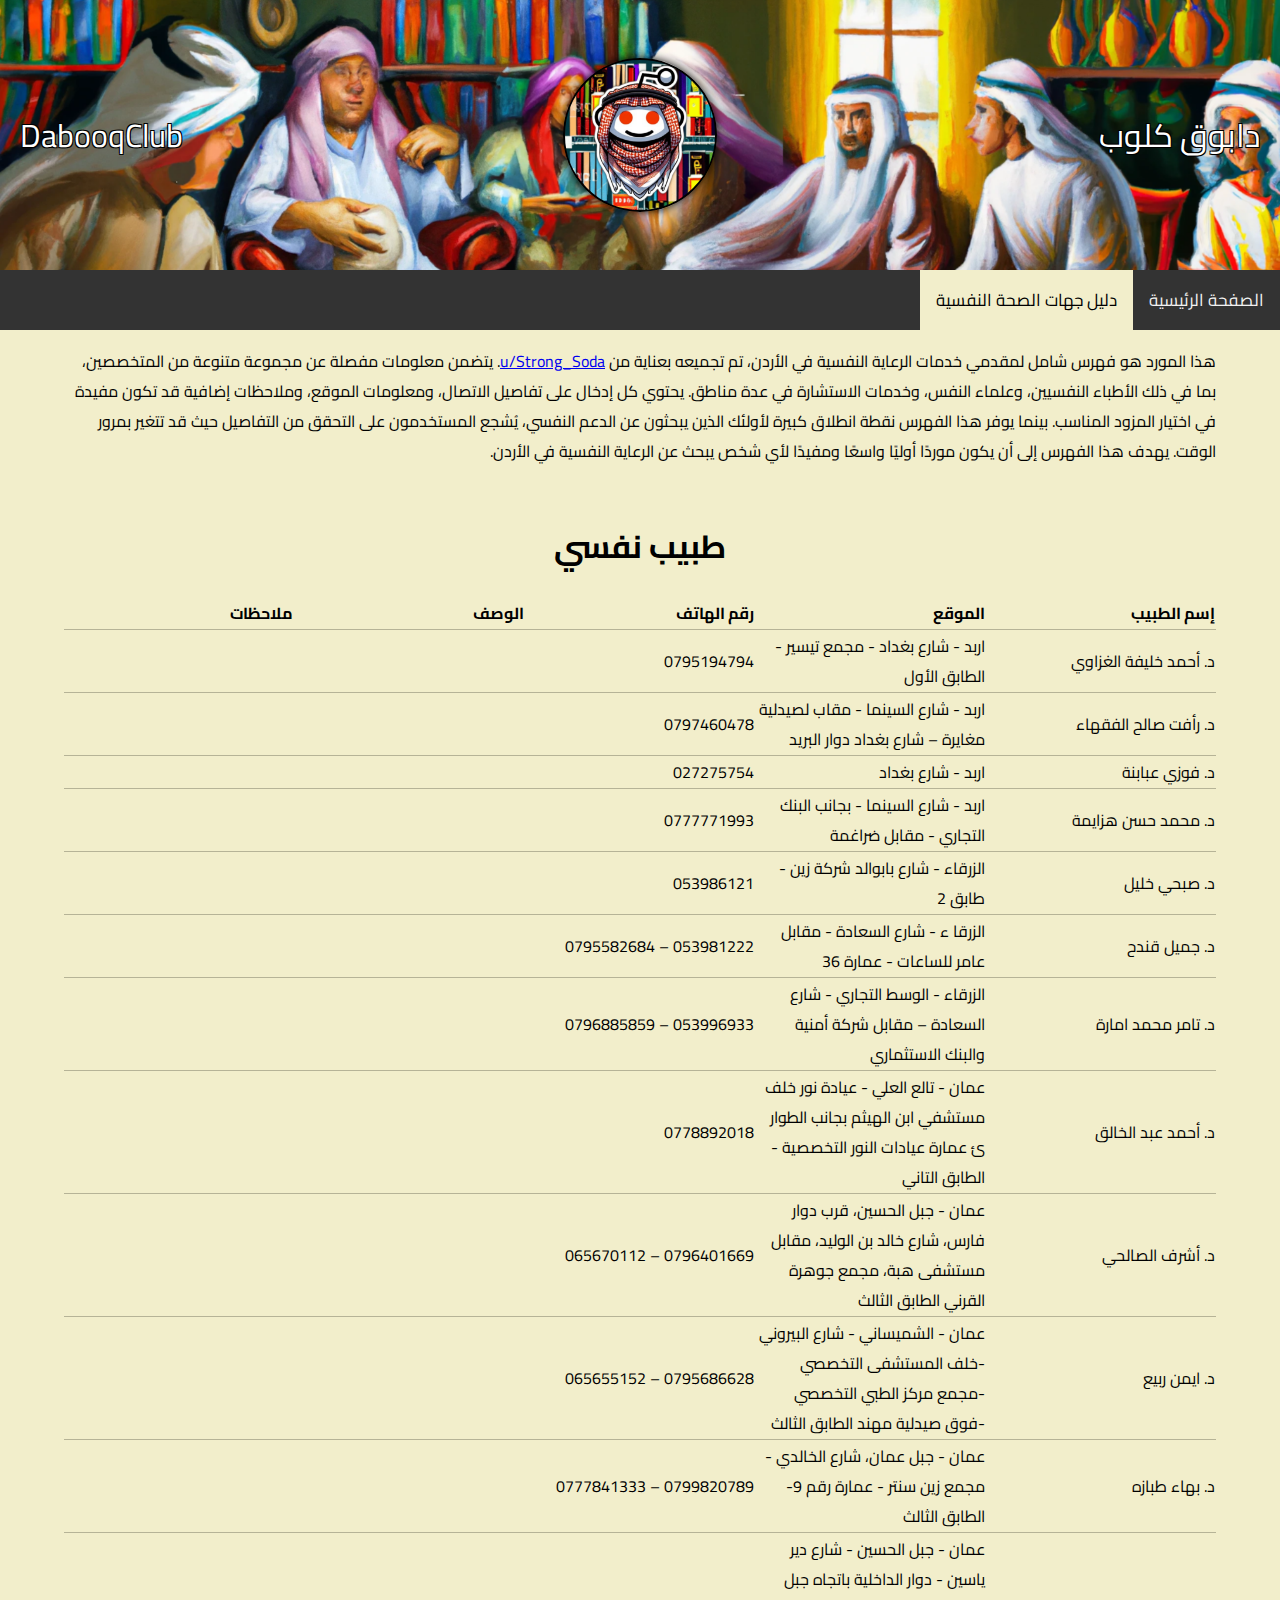
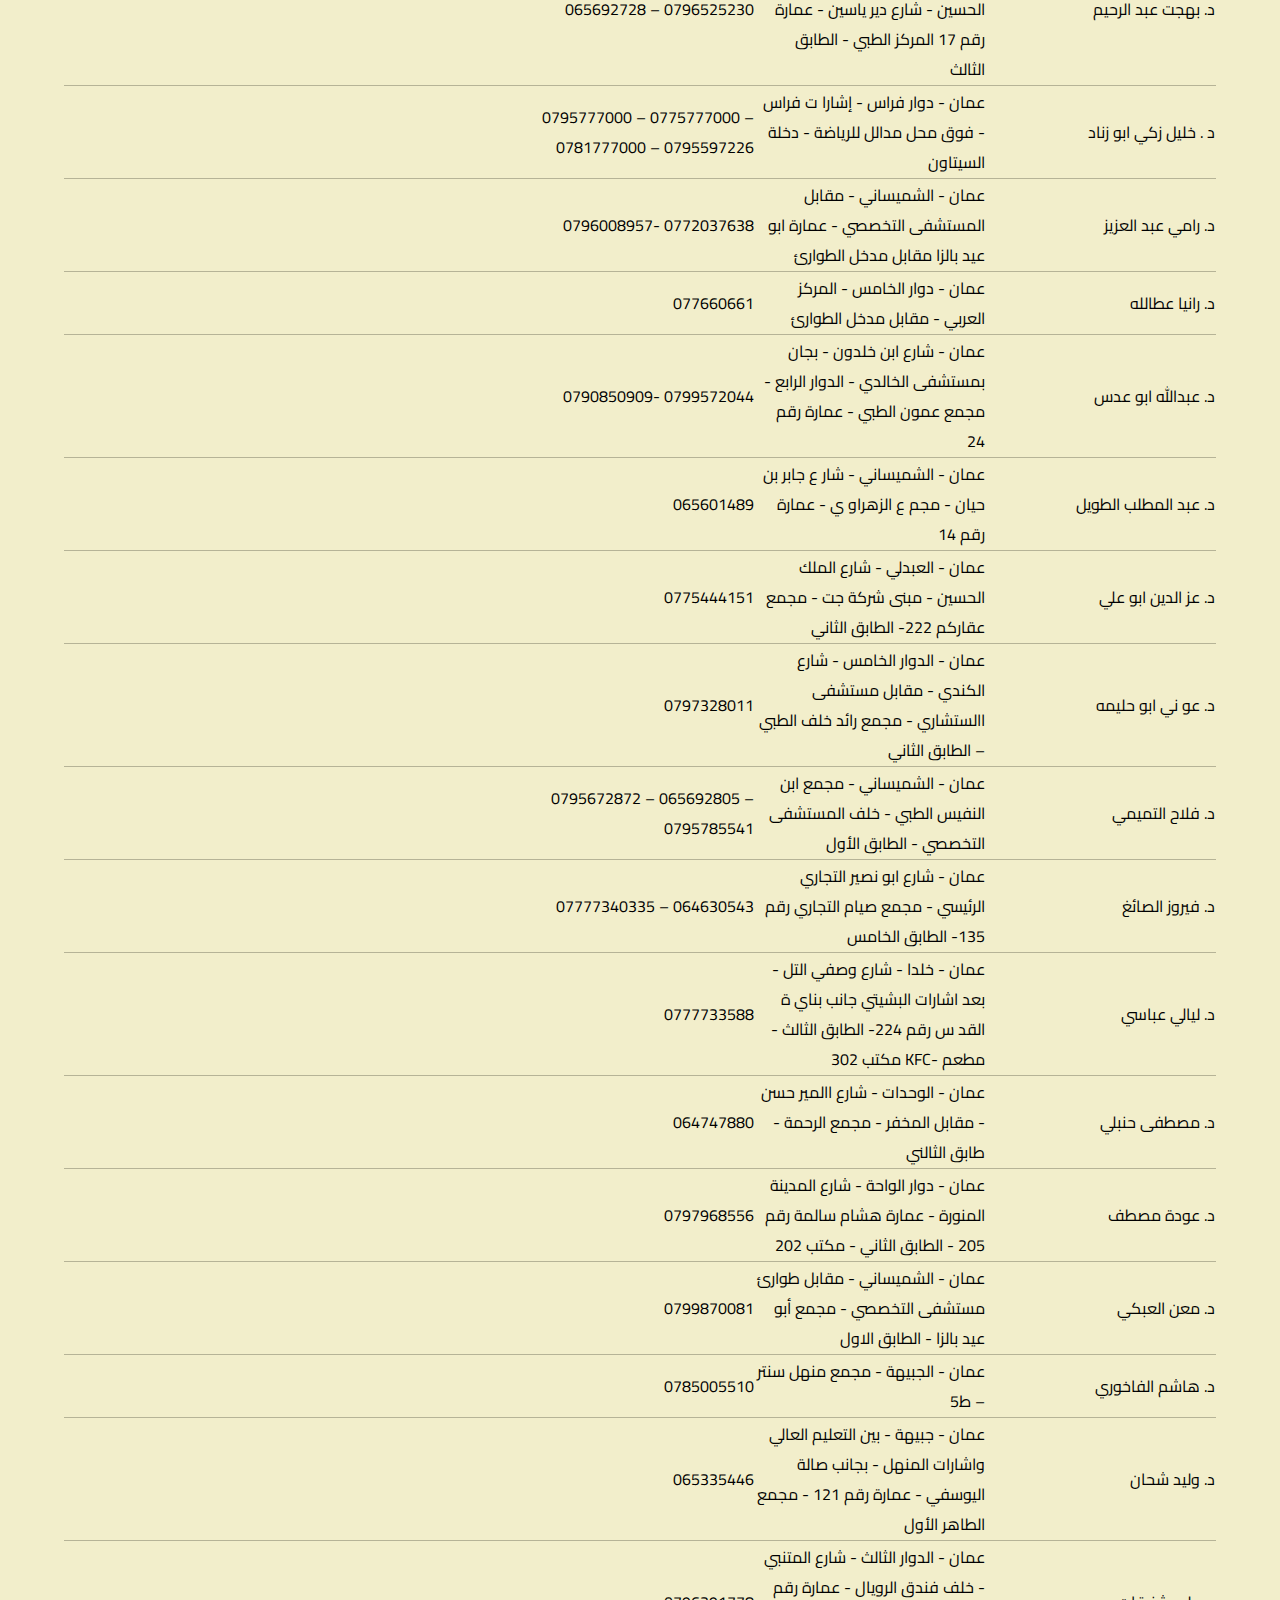
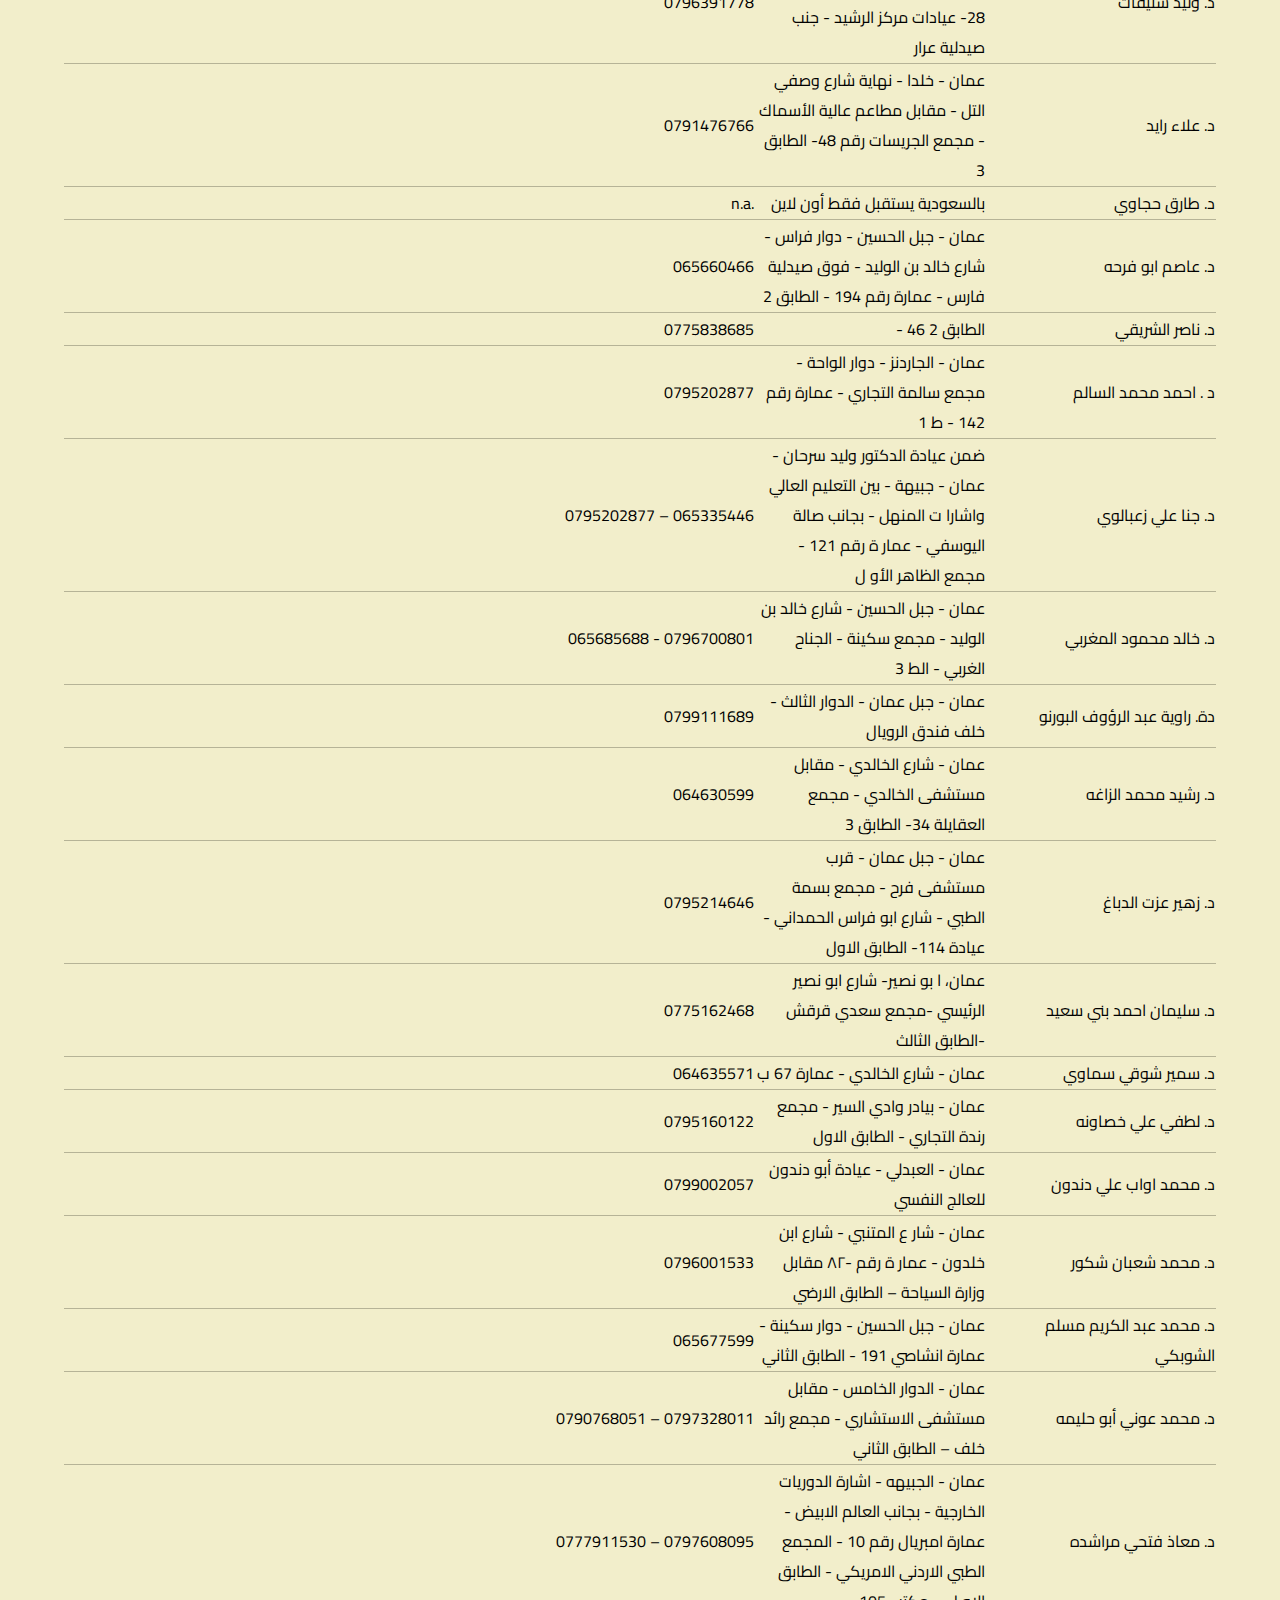
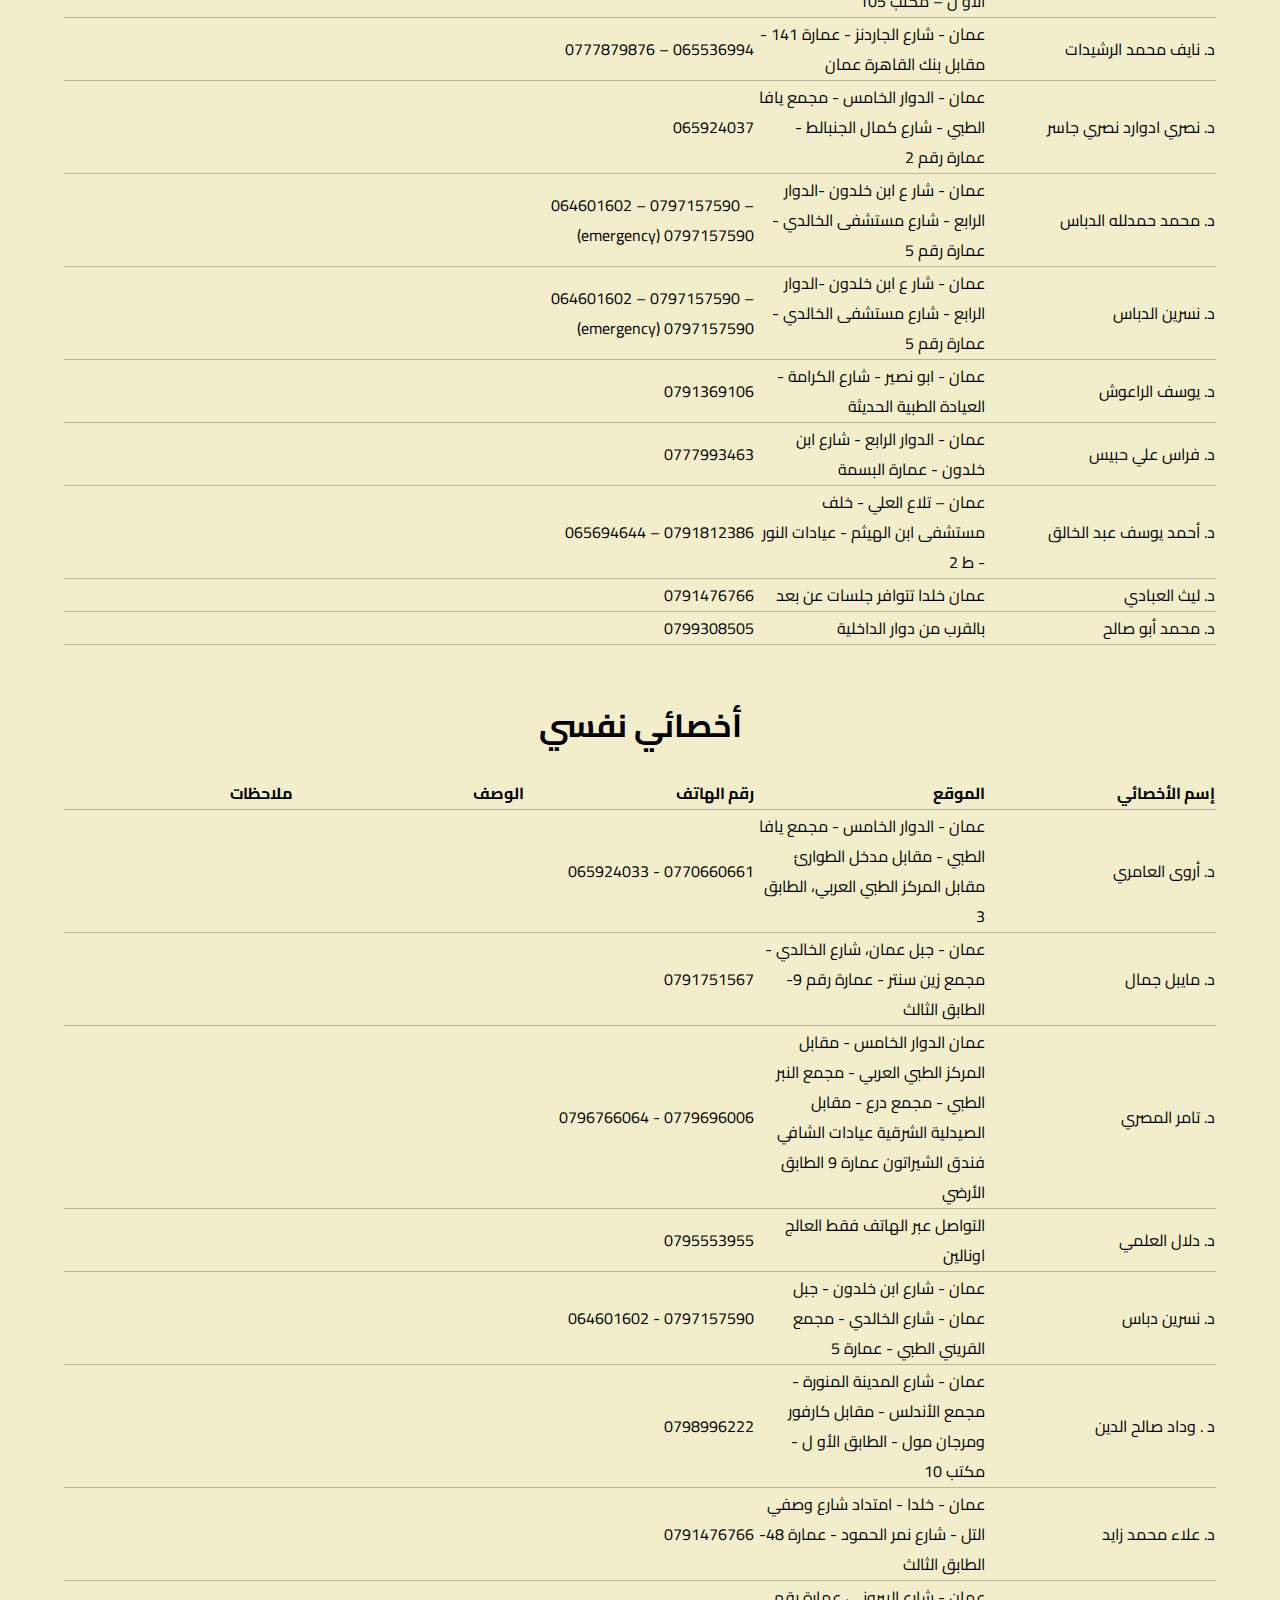
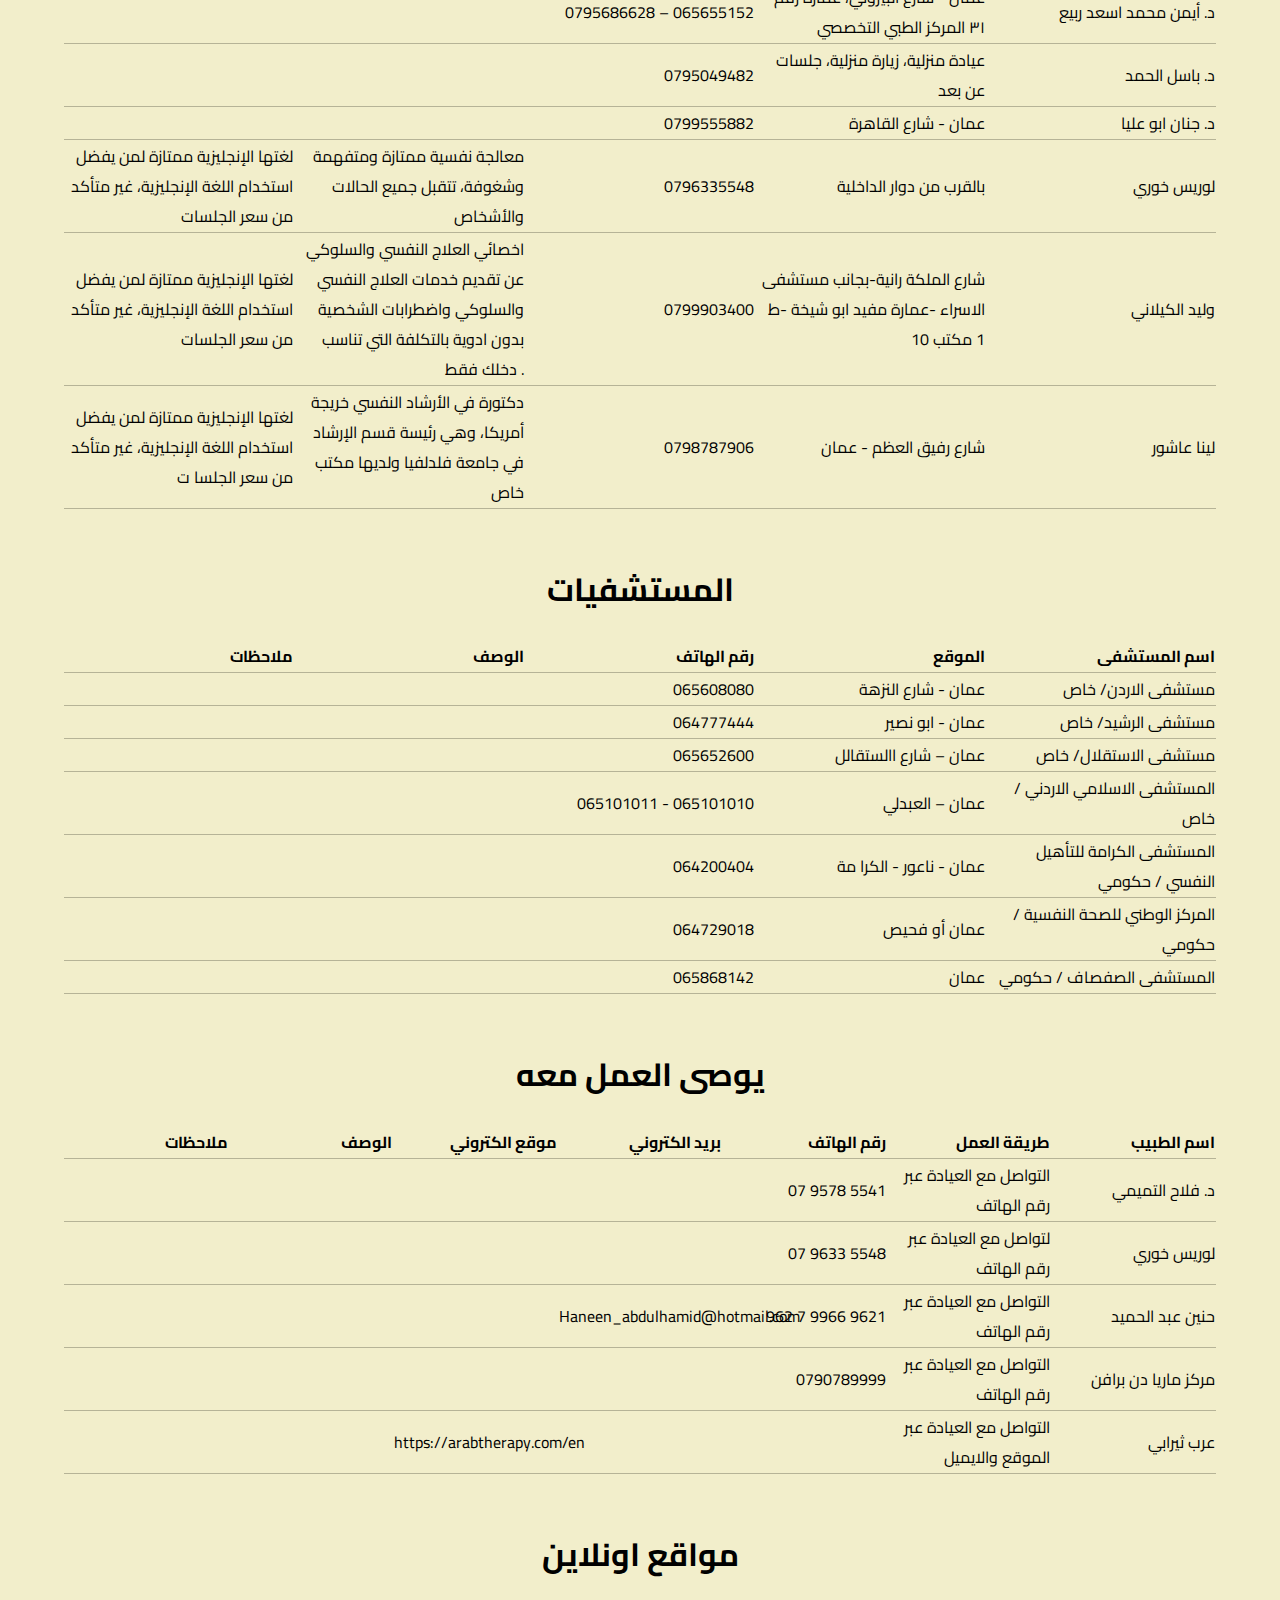
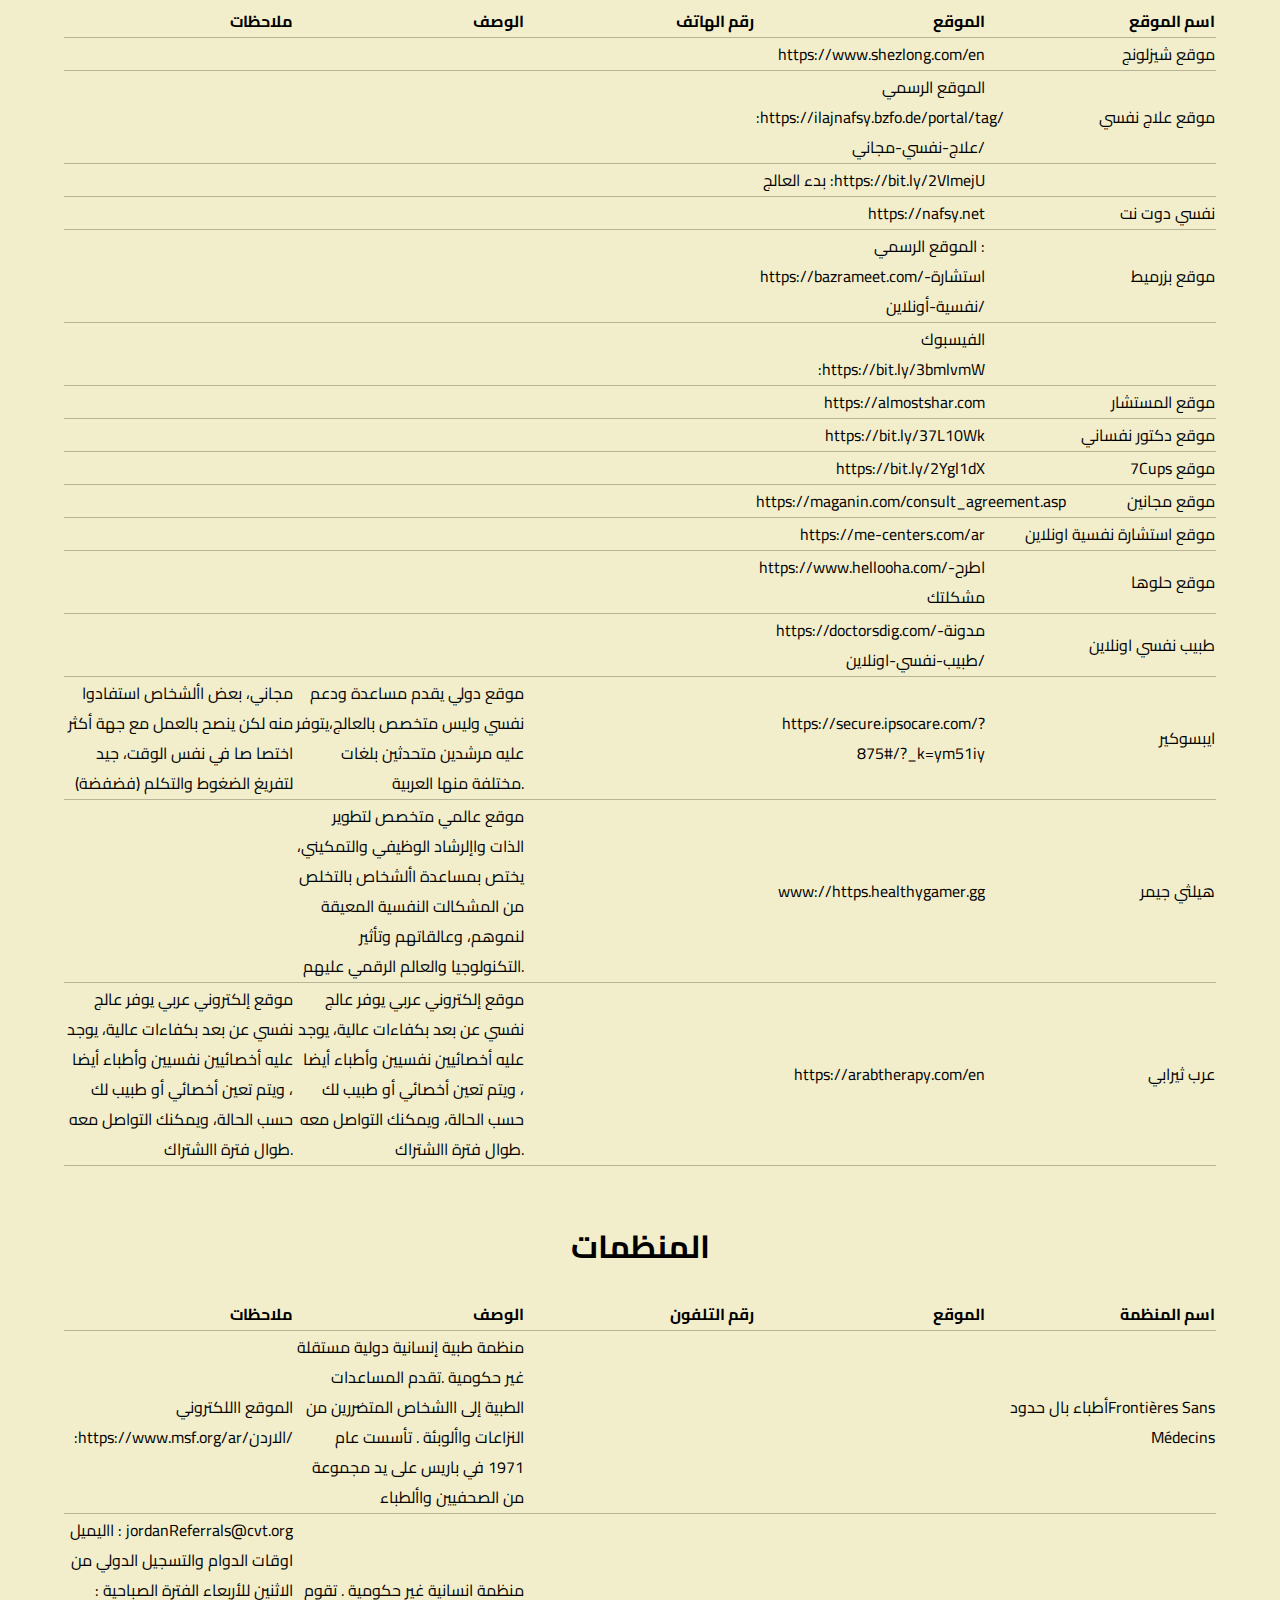
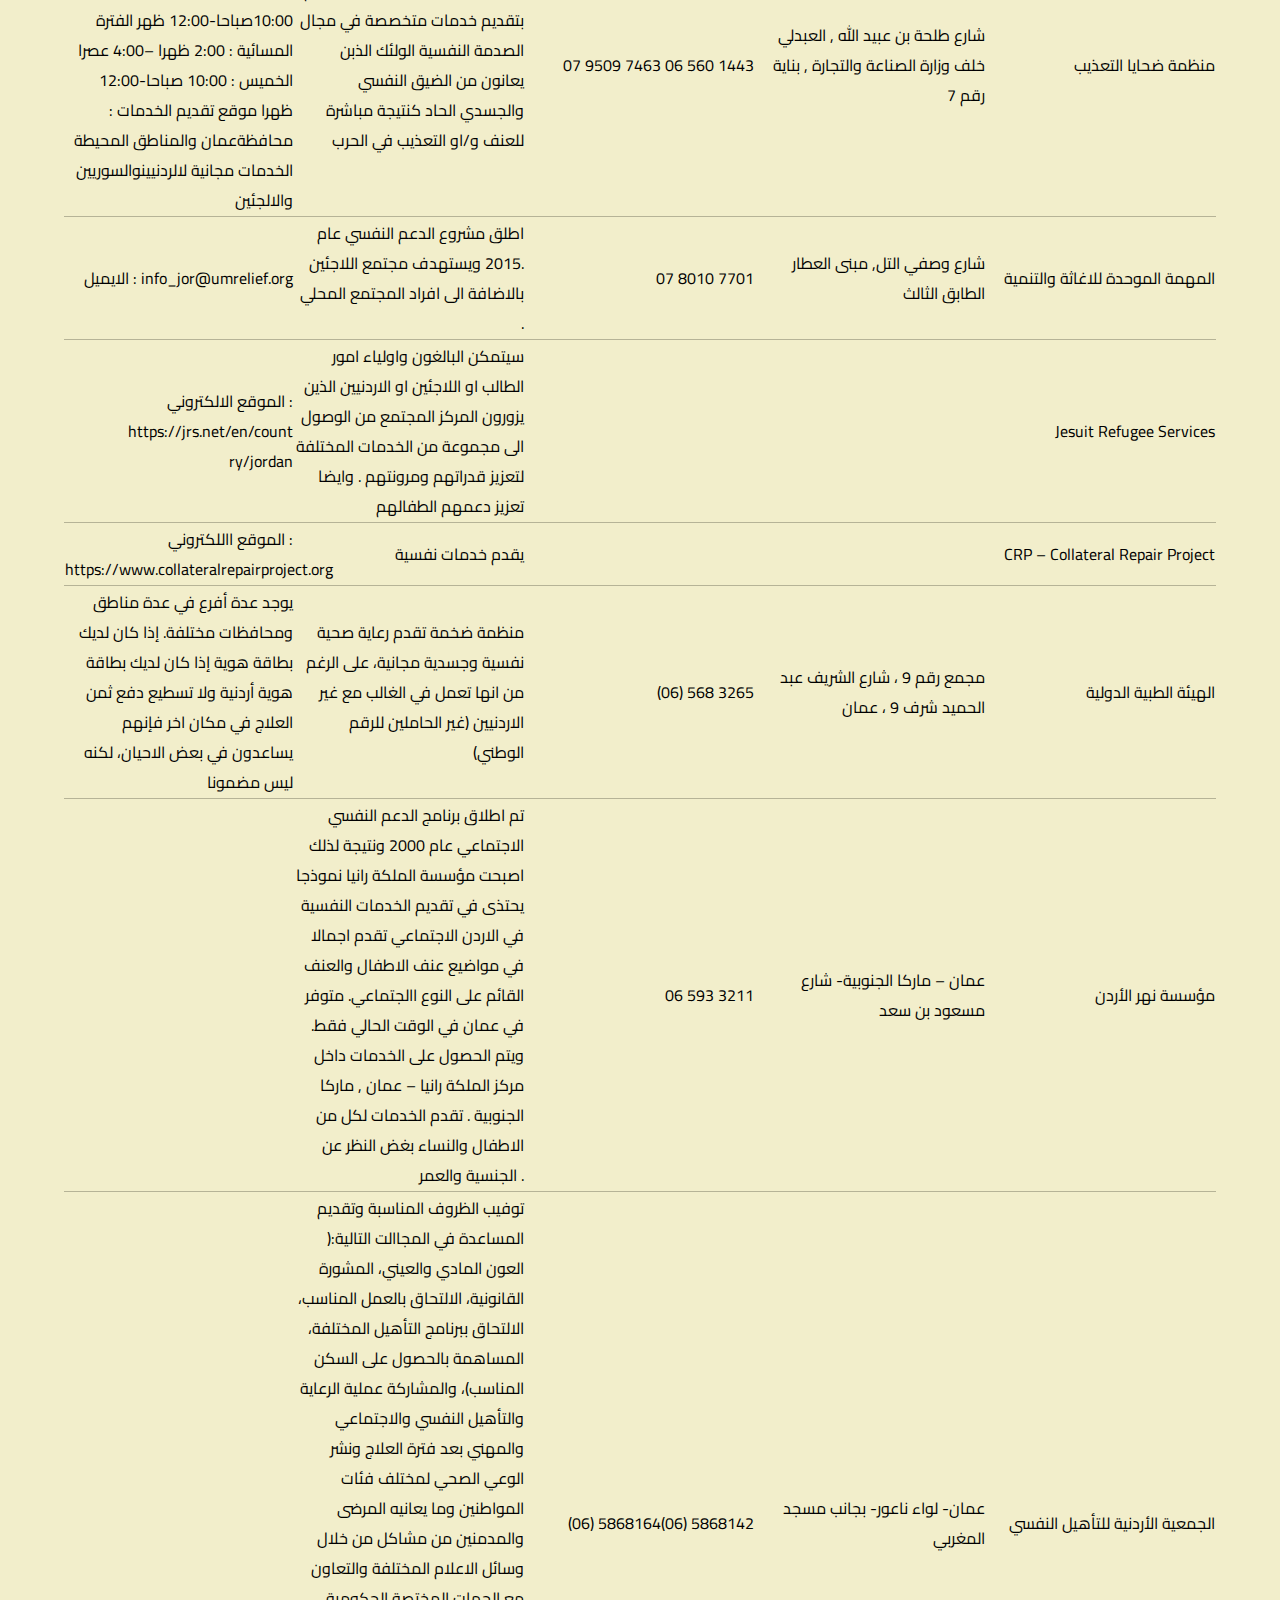
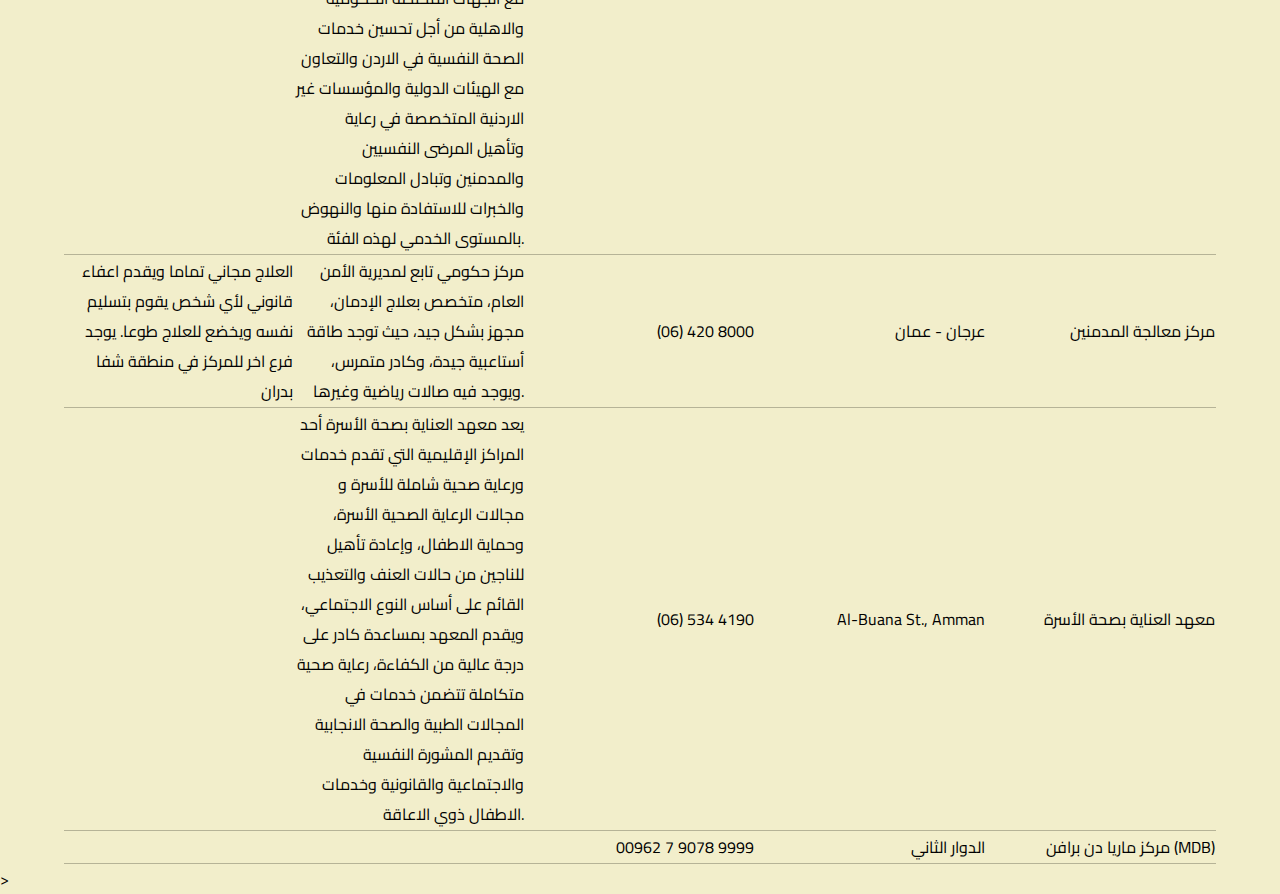
==== mentalhealth.html @ c0cd53b0 "Add files via upload" ====
<!DOCTYPE html>
<html lang="en">
<head>
<meta charset="UTF-8">
<meta name="viewport" content="width=device-width, initial-scale=1.0">
<title>DabooqClub</title>
<script src="https://ajax.googleapis.com/ajax/libs/jquery/3.5.1/jquery.min.js"></script>
<link href="https://fonts.googleapis.com/css2?family=Cairo&display=swap" rel="stylesheet">
<link rel="stylesheet" href="styles.css">
<link rel="icon" type="image/x-icon" href="favicon/favicon.ico">
</head>
<body>



<div class="banner">
  <div class="site-name">DabooqClub</div>
  <a href="https://www.reddit.com/r/dabooqclub/" target="_blank">
    <div class="icon"></div>
  </a>
  <div class="site-name-ar">دابوق كلوب</div>
</div>

<div class="topnav">
    <a href="index.html">الصفحة الرئيسية</a>
    <a class="active" href="mentalhealth.html">دليل جهات الصحة النفسية</a>
</div>
  

<div class ="center, info">
  <!-- <p>
    This resource is a comprehensive index of mental health care providers in Jordan, meticulously compiled by the Reddit user <a href="https://www.reddit.com/user/Strong_Soda/">u/Strong_Soda</a>. It includes detailed information on a variety of specialists, including psychiatrists, psychologists, and counseling services across several regions. Each entry contains contact details, location information, and additional notes that may be helpful in choosing the right provider. While this list provides a substantial starting point for those seeking mental health support, users are encouraged to verify the details as they might change over time. This index is intended to serve as an initially extensive and useful resource for anyone looking for mental health care in Jordan.
  </p> -->
  
  <p class="arabic-text">
    هذا المورد هو فهرس شامل لمقدمي خدمات الرعاية النفسية في الأردن، تم تجميعه بعناية من <a href="https://www.reddit.com/user/Strong_Soda/">u/Strong_Soda</a>. يتضمن معلومات مفصلة عن مجموعة متنوعة من المتخصصين، بما في ذلك الأطباء النفسيين، وعلماء النفس، وخدمات الاستشارة في عدة مناطق. يحتوي كل إدخال على تفاصيل الاتصال، ومعلومات الموقع، وملاحظات إضافية قد تكون مفيدة في اختيار المزود المناسب. بينما يوفر هذا الفهرس نقطة انطلاق كبيرة لأولئك الذين يبحثون عن الدعم النفسي، يُشجع المستخدمون على التحقق من التفاصيل حيث قد تتغير بمرور الوقت. يهدف هذا الفهرس إلى أن يكون موردًا أوليًا واسعًا ومفيدًا لأي شخص يبحث عن الرعاية النفسية في الأردن.
  </p>
</div>

<div id="container"></div>
<script src="server.js"></script>

</body>
</html>>
---- styles.css ----
body, html {
    margin: 0;
    padding: 0;
    height: 100%;
    font-family: 'Cairo', sans-serif;
    background-color: #f2eecb;
  }
  .topnav {
    background-color: #333;
    overflow: hidden;
  }
  .info {
    margin: 0 auto;
    width: 90%;
  }
  /* Style the links inside the navigation bar */
  .topnav a {
    float: right;
    color: #f2f2f2;
    text-align: center;
    padding: 14px 16px;
    text-decoration: none;
    font-size: 17px;
  }

  /* Add the arabic-text class to align text right to left */
  .arabic-text {
    direction: rtl;
  }
  .topnav a {
    float: right;
    color: #f2f2f2;
    text-align: center;
    padding: 14px 16px;
    text-decoration: none;
    font-size: 17px;
  }
  
  /* Change the color of links on hover */
  .topnav a:hover {
    background-color: #ddd;
    color: black;
  }
  
  /* Add a color to the active/current link */
  .topnav a.active {
    background-color: #f2eecb;
    color: black;
  }

  table {
    border-collapse: collapse;
    width: 90%;
    margin: 0 auto;
    text-align: right;
    table-layout: fixed;
  }
  
  table tr {
    border-bottom: 1px solid #b6b397;
  }
  

  .center {
    display: flex;
    justify-content: center;
    align-items: center;
  }
  .banner {
    background-image: url('images/banner.png');
    background-size: cover;
    background-position: center;
    height: 30vh; 
    display: flex;
    justify-content: space-between;
    align-items: center;
    padding: 0 20px;
    position: relative; /* Ensures stacking context */
    overflow: hidden; 
  }
  
  .site-name, .site-name-ar {
    font-size: 2em;
    color: white;
    position: relative; 
    z-index: 10; 
    text-shadow:
    -1px -1px 0 #000,
     1px -1px 0 #000,
    -1px  1px 0 #000,
     1px  1px 0 #000; 
}
  
  .icon {
    background-image: url('images/icon.png');
    background-size: cover;
    background-repeat: no-repeat;
    background-position: center;
    width: 150px; /* Adjust size as needed */
    height: 150px; /* Adjust size as needed */
    position: absolute;
    left: 50%;
    top: 50%;
    transform: translate(-50%, -50%);
    border-radius: 50%; /* Circular crop */
    border: 2px solid black; /* Border outline */
    box-shadow: 0px 0px 10px #000; /* Shadow for depth */
    z-index: 5; /* Ensures icon is above the banner but below the text */
    transition: transform 0.3s ease; /* Smooth transition for the transform property */
}

.icon:hover {
  transform: translate(-50%, -50%) scale(1.2); /* Enlarges the icon to 120% of its size */
}
  
  .title {
    text-align: center;
    margin-top: 50px; 
    z-index: 10; 
    position: relative;
  }
  
  .social-media-links {
    display: flex;
    justify-content: center; /* Aligns icons at the center horizontally */
    padding: 20px 0; /* Adds space above and below the icon row */
  }

  .social-media-links a {
    margin: 0 10px; /* Adds horizontal spacing between icons */
    color: #333; /* Sets the icon color, adjust as needed */
    font-size: 50px; /* Adjust icon size as needed */
  }

  .social-media-links a:hover {
    color: #0056b3; /* Change hover color to match your theme */
  }
  @media (max-width: 600px) {
    body, html {
      font-size: 80%;
    }
    .topnav a {
      font-size: 15px;
    }
    .site-name, .site-name-ar {
      font-size: 1.8em;
    }
    .icon {
      width: 135px;
      height: 135px;
    }
    .title {
      margin-top: 40px;
    }
    .social-media-links a {
      font-size: 45px;
    }
  }
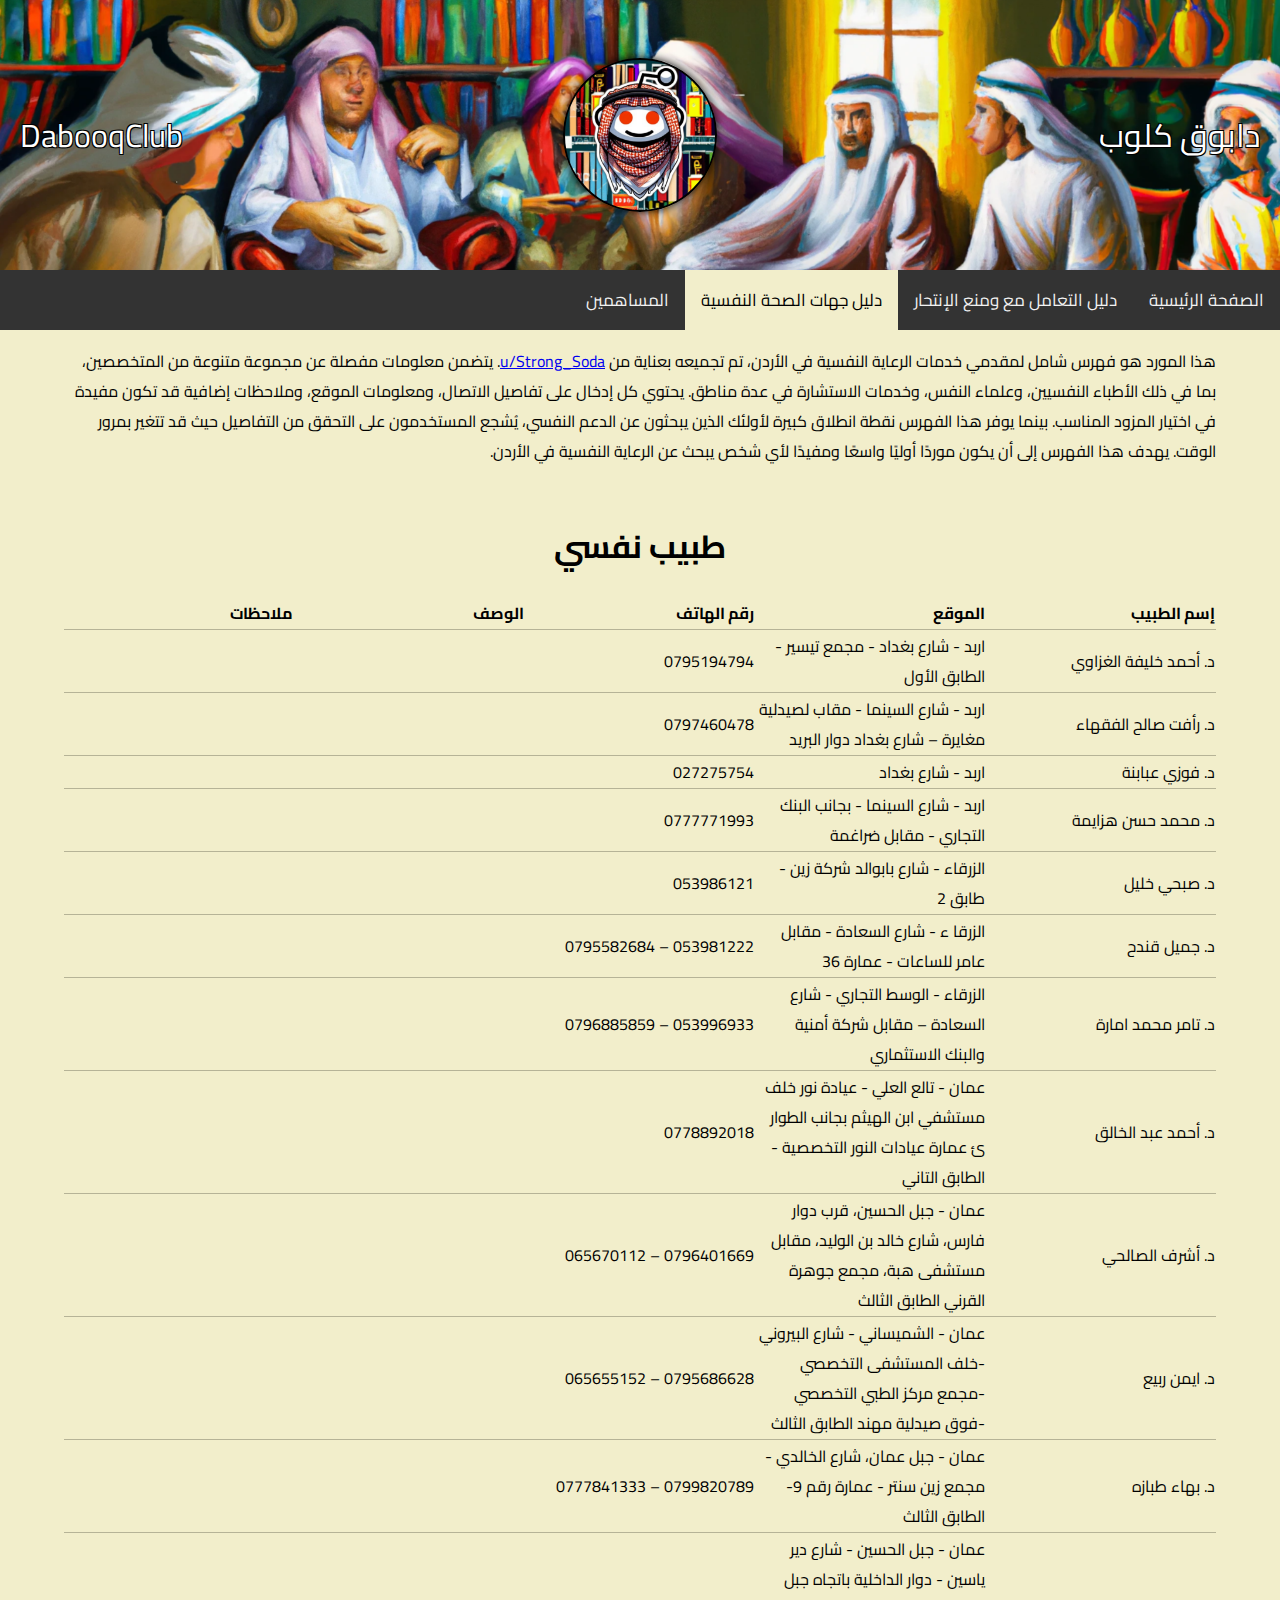
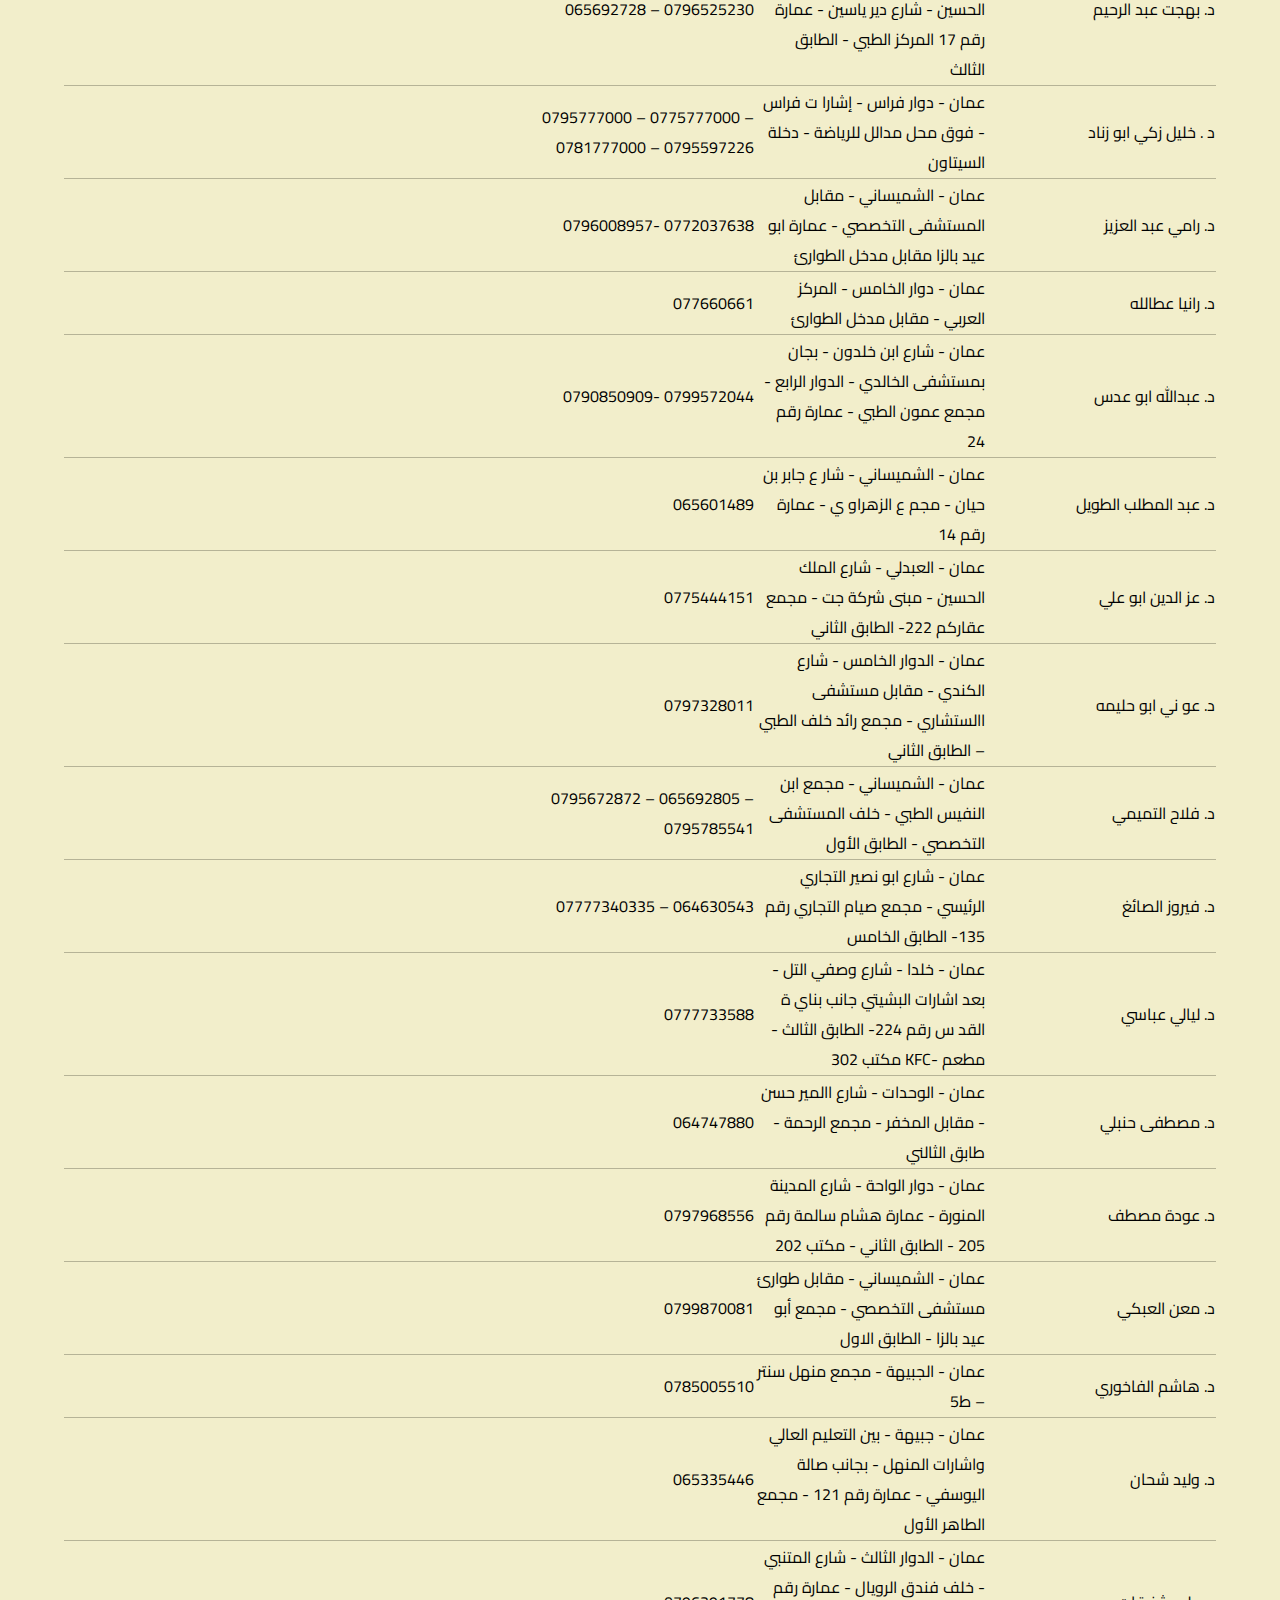
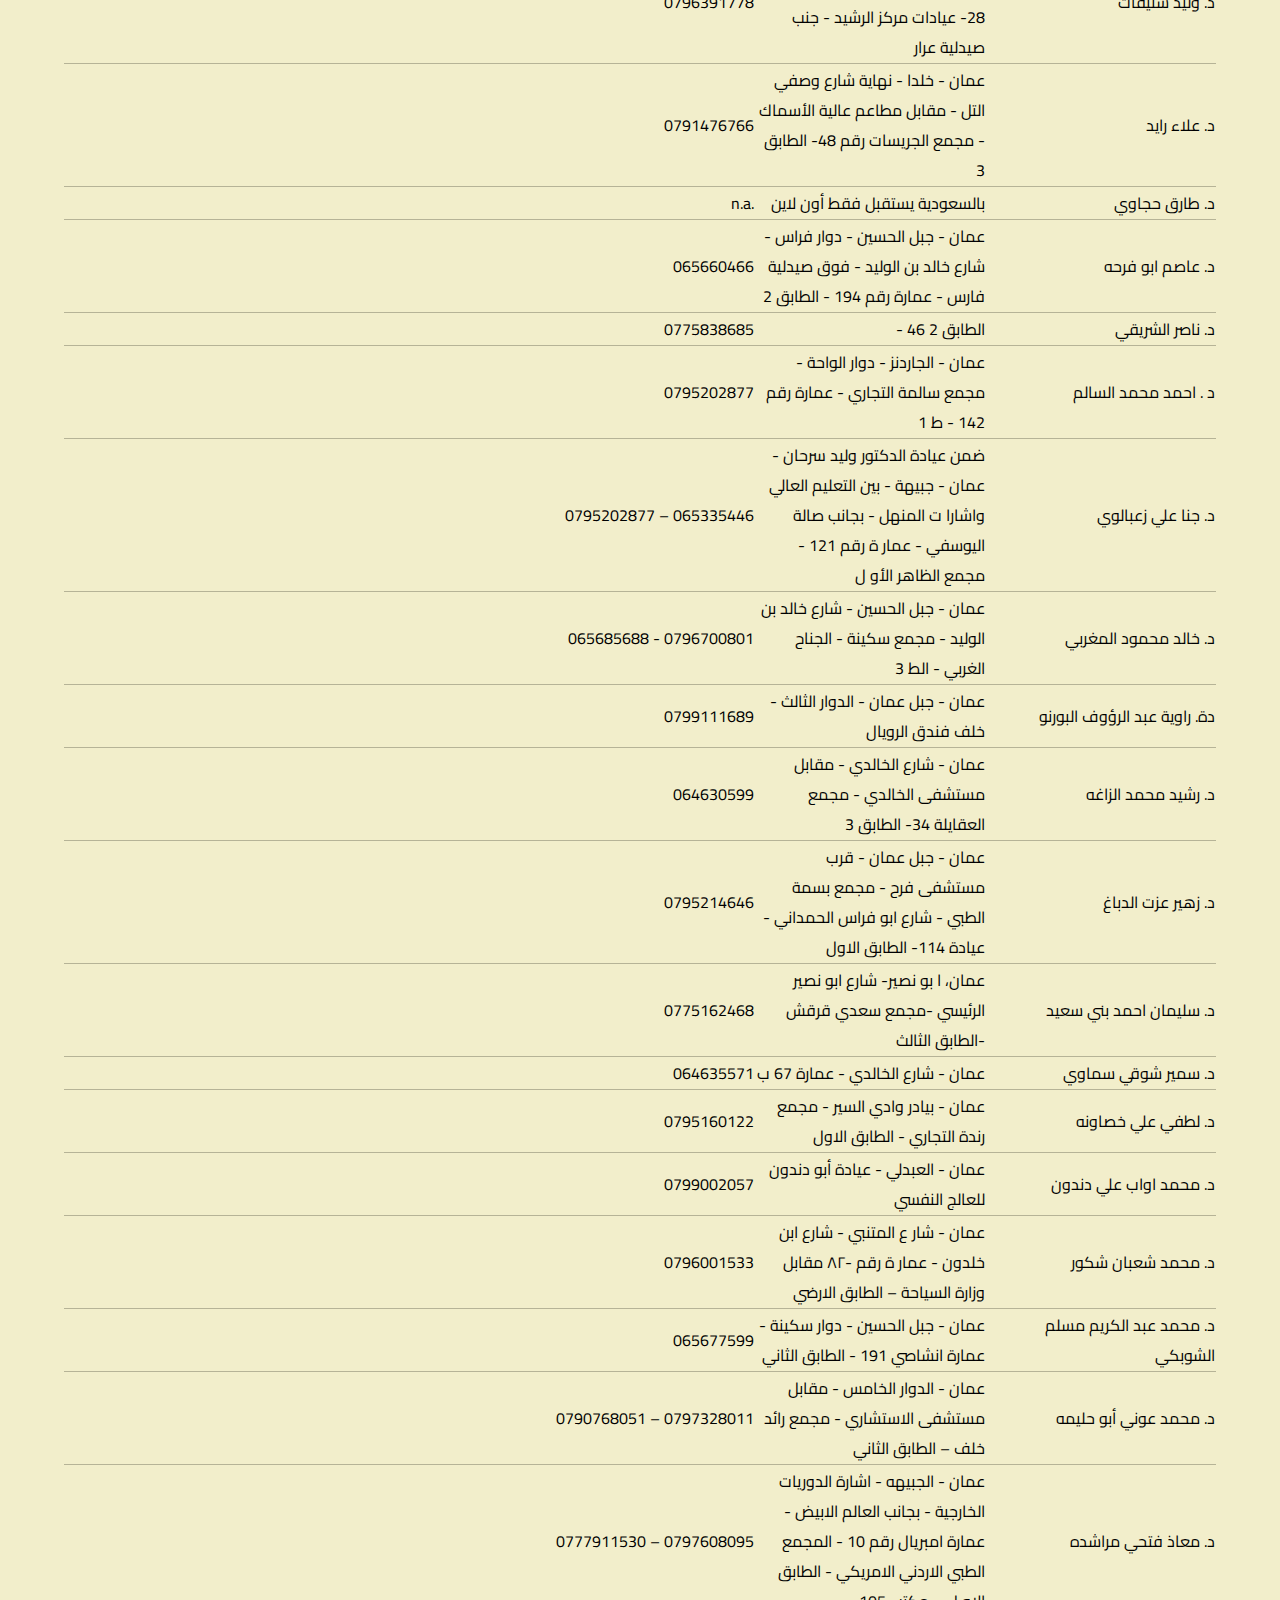
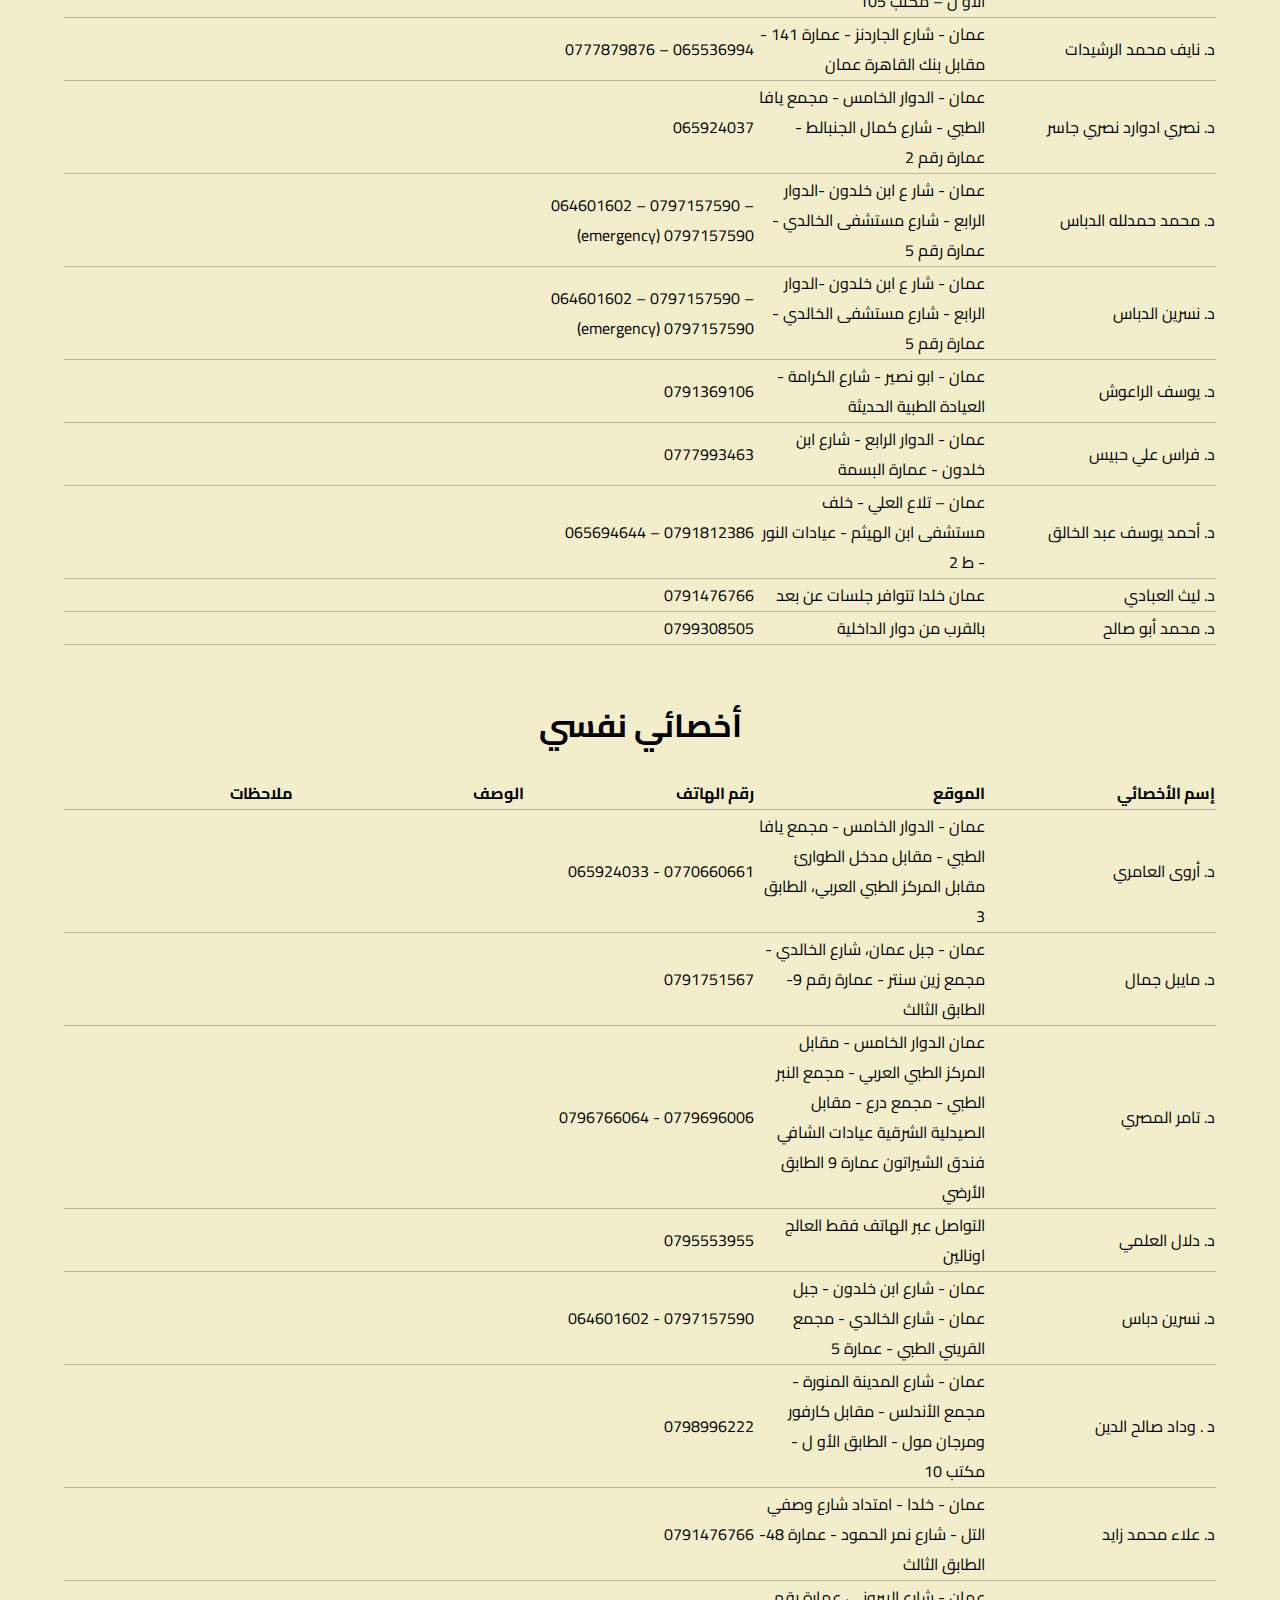
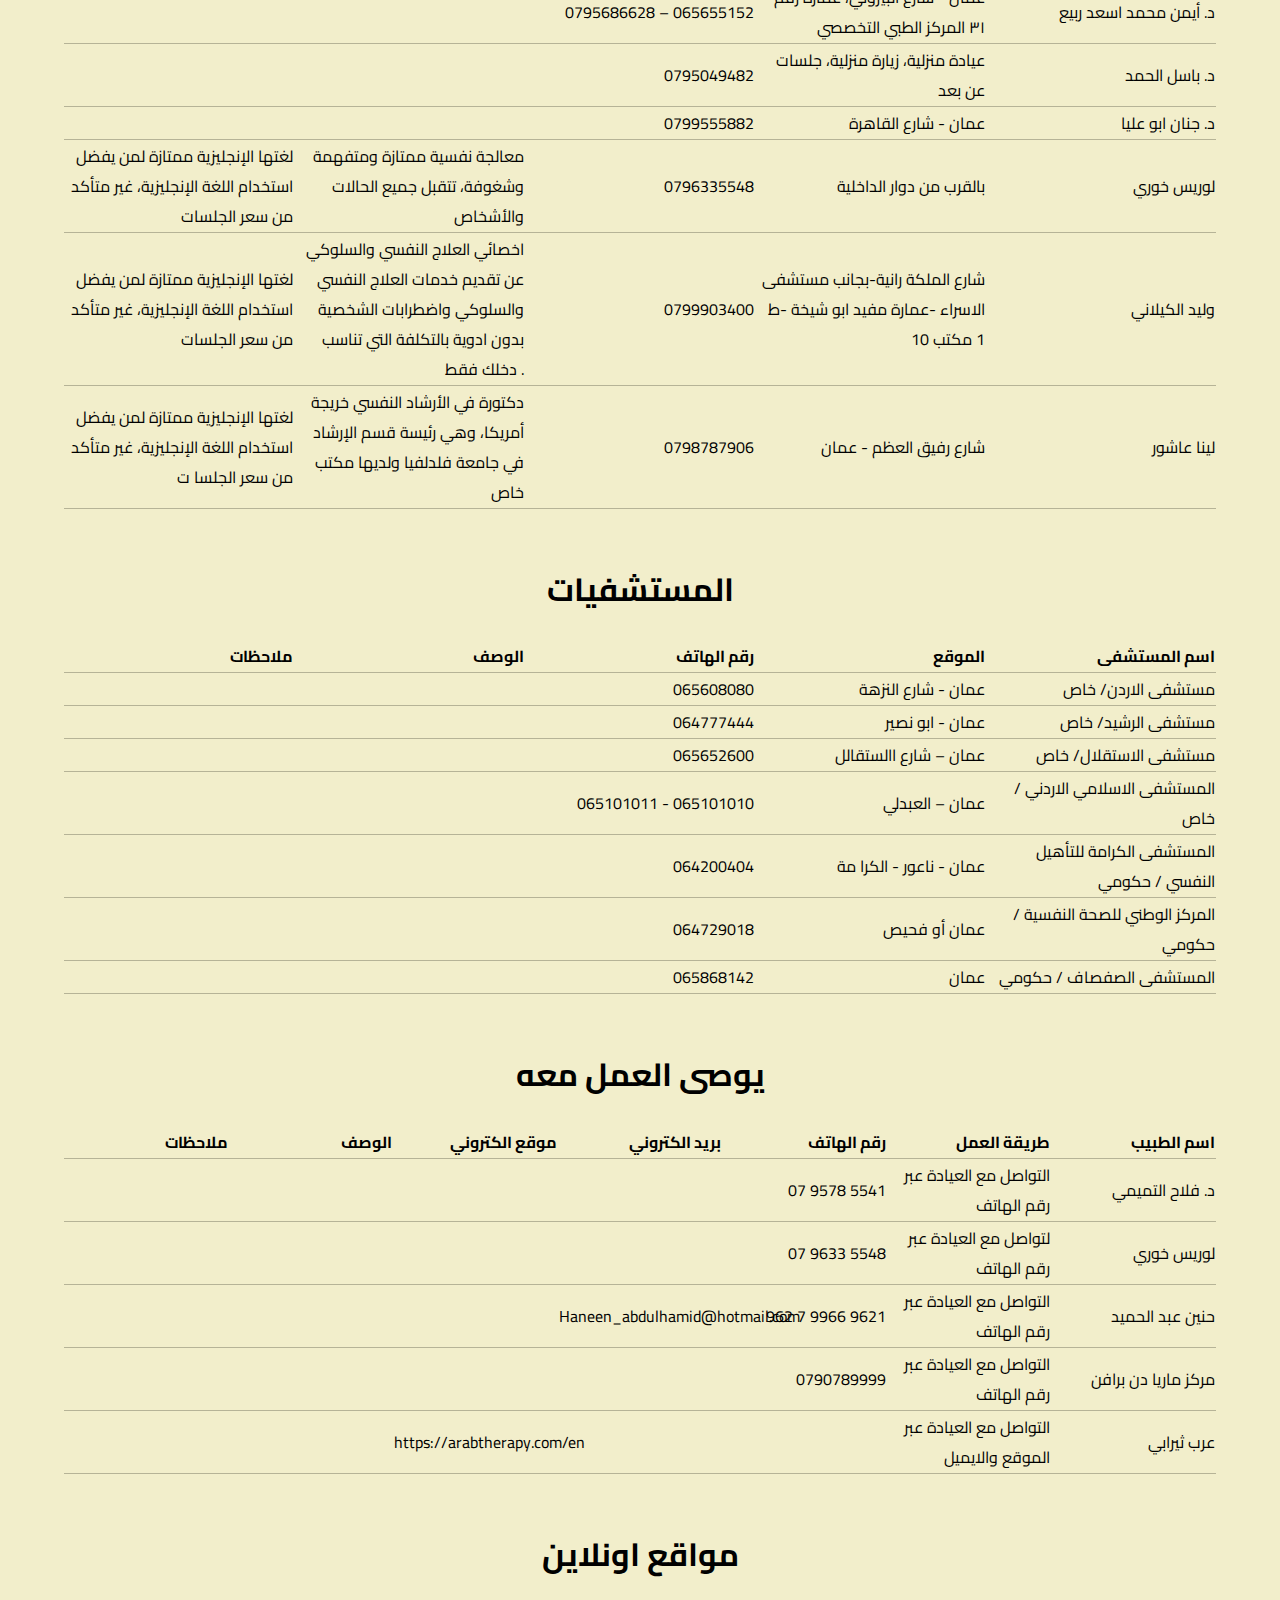
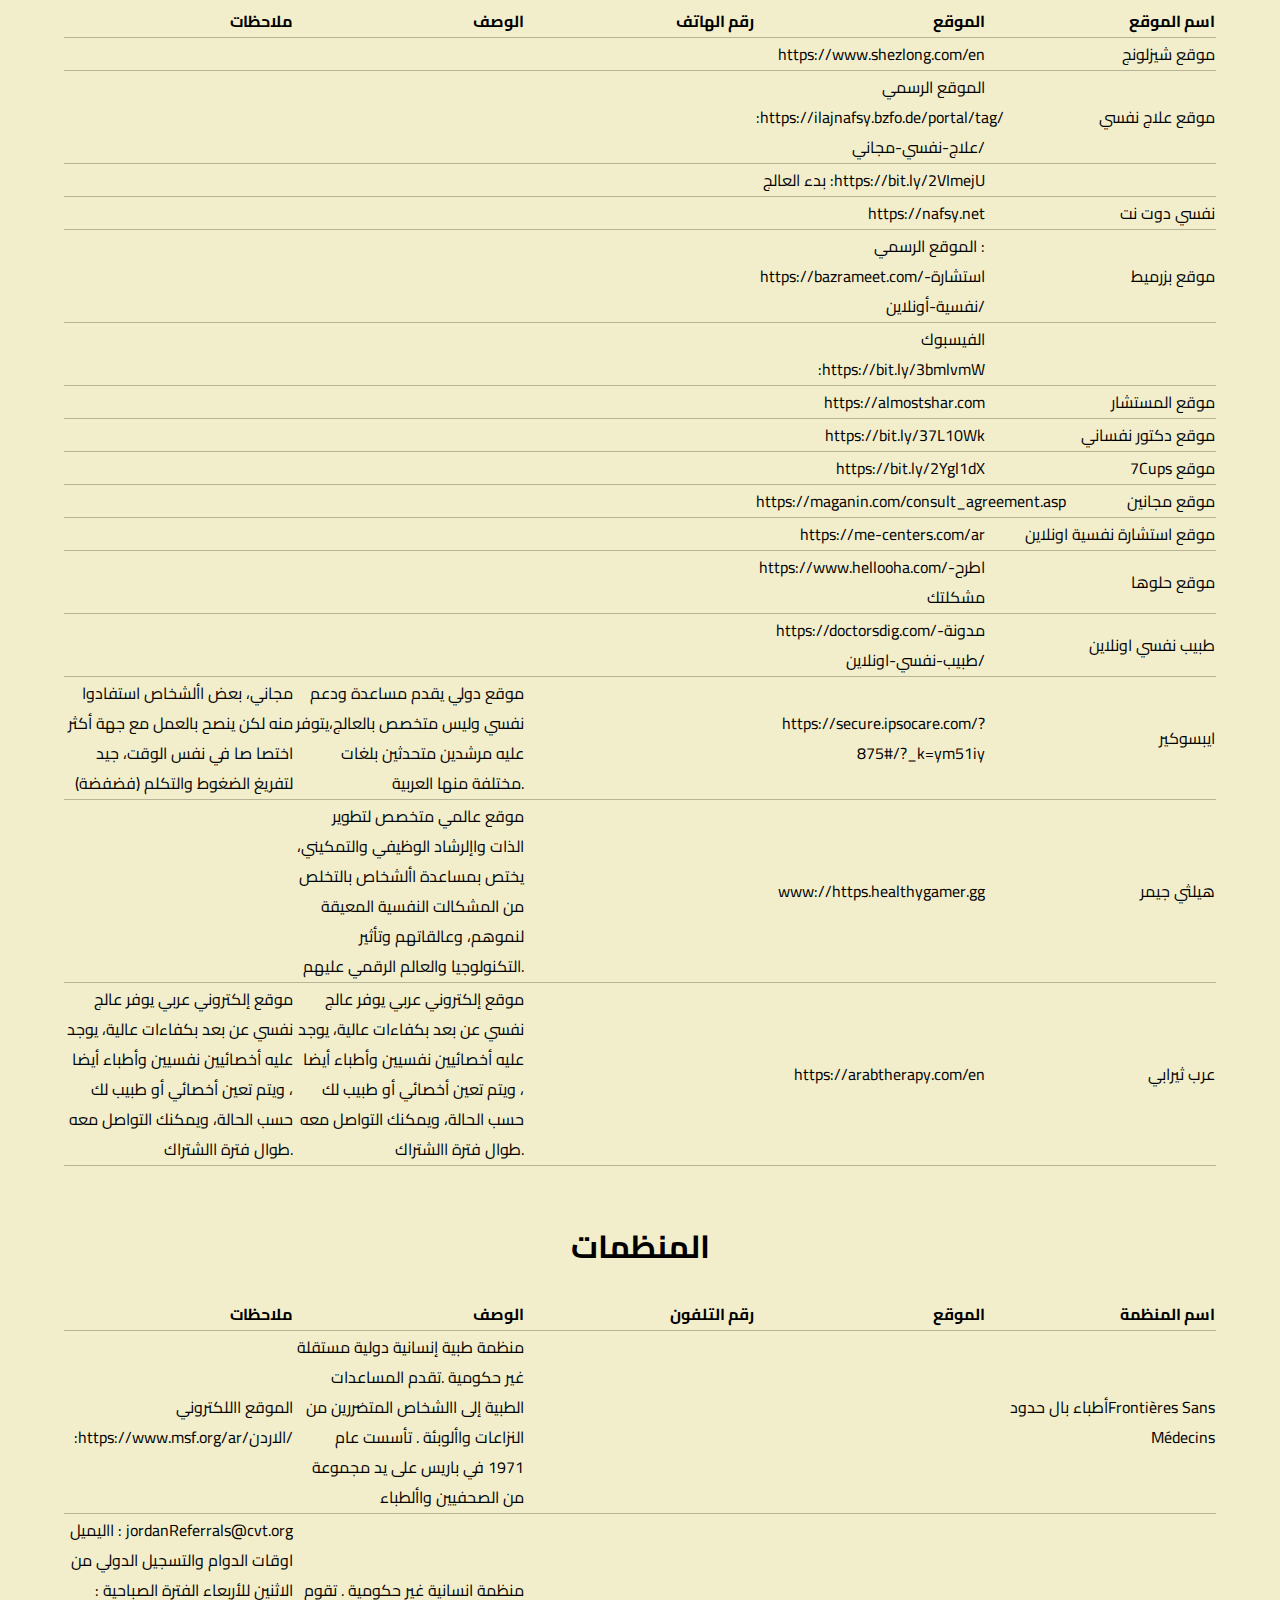
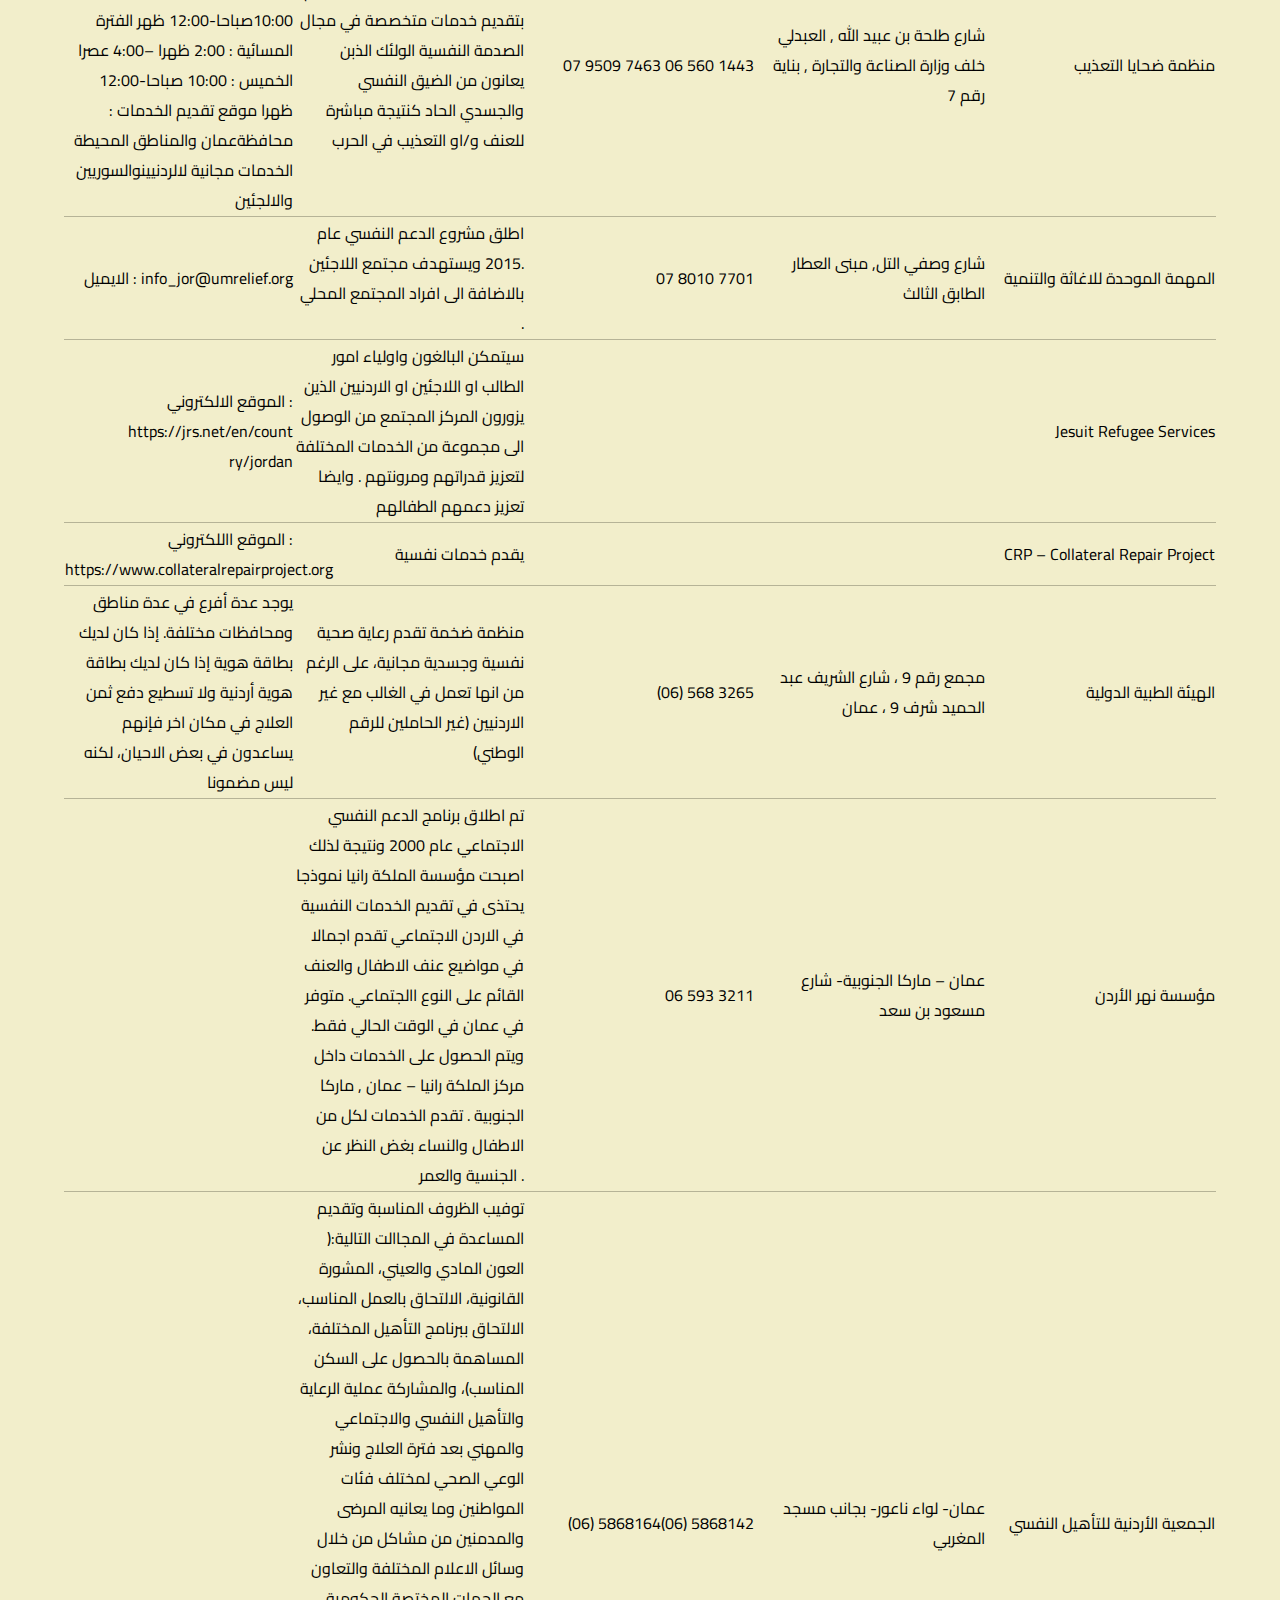
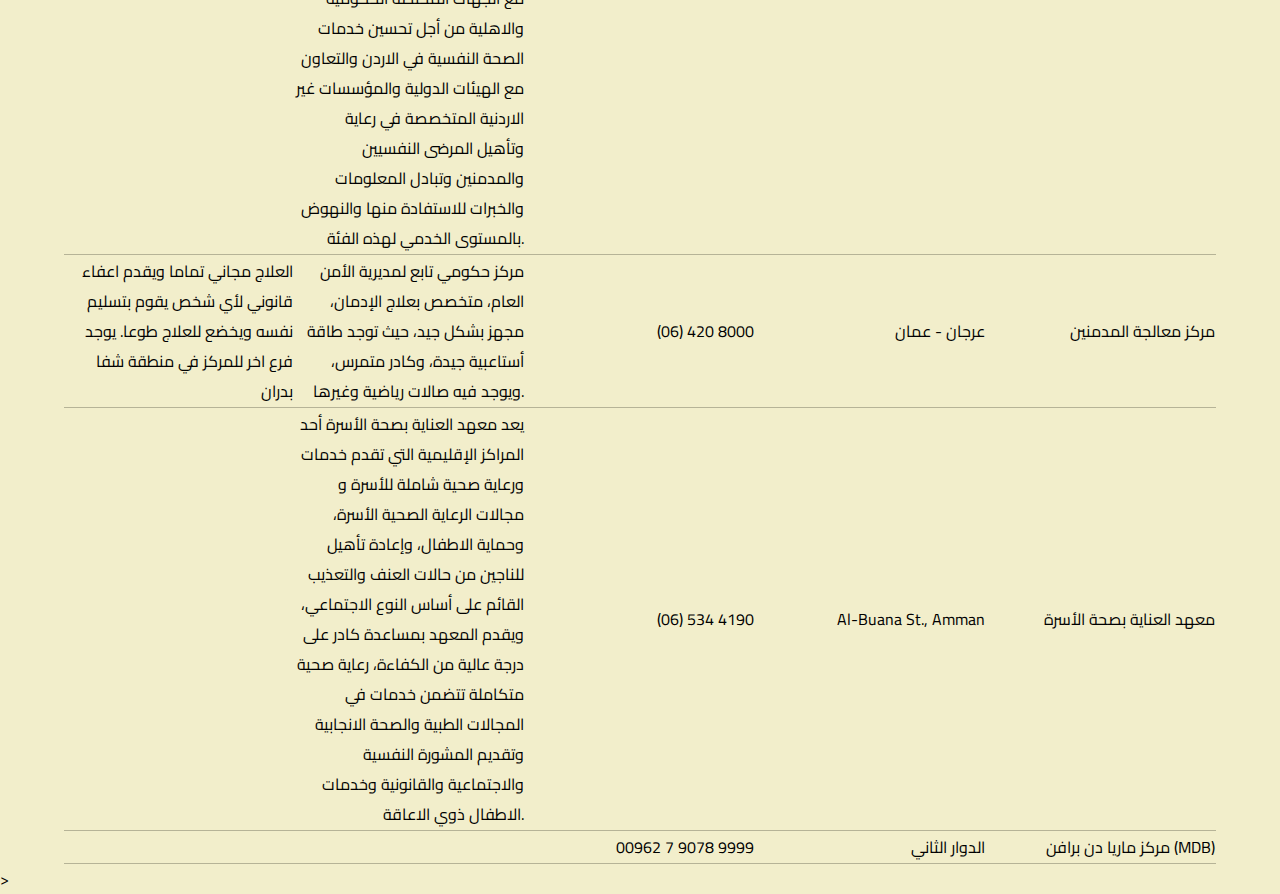
==== commit 709de198: "Describe your changes" ====
--- a/mentalhealth.html
+++ b/mentalhealth.html
@@ -23,7 +23,9 @@
 
 <div class="topnav">
     <a href="index.html">الصفحة الرئيسية</a>
+    <a href="mentalCrisis.html" >دليل التعامل مع ومنع الإنتحار</a>
     <a class="active" href="mentalhealth.html">دليل جهات الصحة النفسية</a>
+    <a  href="contributors.html">المساهمين</a>
 </div>
   
 
--- a/styles.css
+++ b/styles.css
@@ -48,12 +48,24 @@
     color: black;
   }
 
-  table {
+  .table-ar {
     border-collapse: collapse;
     width: 90%;
     margin: 0 auto;
     text-align: right;
     table-layout: fixed;
+  }
+  .table-en {
+    border-collapse: collapse;
+    width: 90%;
+    margin: 0 auto;
+    text-align: left;
+    table-layout: fixed;
+  }
+
+  .table-en img {
+    max-width: 100px;
+    max-height: 100px;
   }
   
   table tr {
